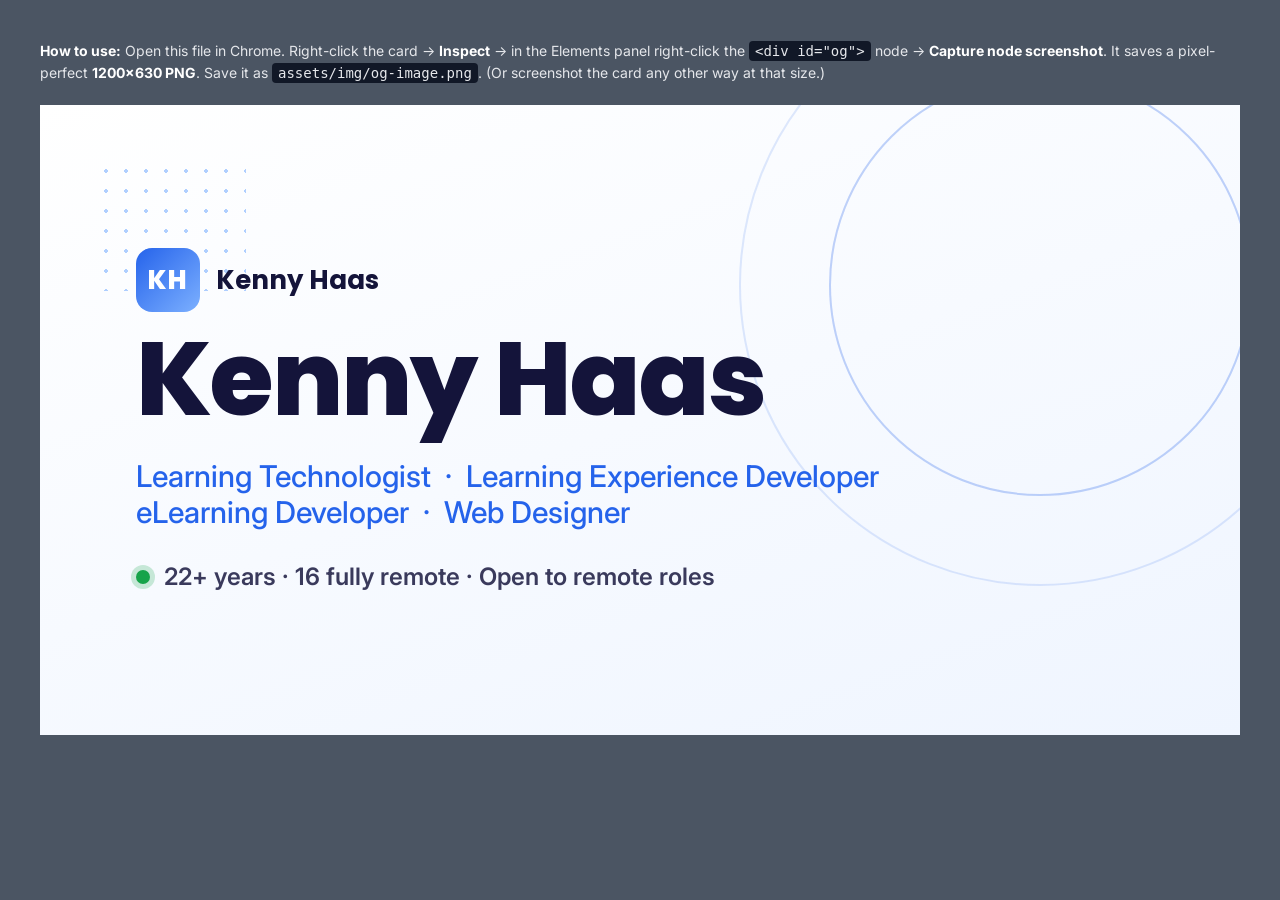
==== assets/og-image-template.html @ 169c087e "Initial commit: Kenny Haas portfolio Static single-page portfolio (HTML/CSS/JS, no build step): - He" ====
<!DOCTYPE html>
<html lang="en">
<head>
<meta charset="utf-8" />
<title>OG image template — screenshot the card below at 1200×630</title>
<link href="https://fonts.googleapis.com/css2?family=Inter:wght@400;500;600;700&family=Poppins:wght@700;800&display=swap" rel="stylesheet" />
<style>
  :root{
    --brand:#2563eb; --brand-light:#7cb0ff; --brand-50:#eff5ff; --brand-100:#dbe9ff;
    --ink:#14143a; --ink-soft:#3a3a5c;
    --font-head:"Poppins","Segoe UI",system-ui,sans-serif;
    --font-body:"Inter","Segoe UI",system-ui,sans-serif;
  }
  *{box-sizing:border-box;margin:0;padding:0}
  body{background:#4b5563;font-family:var(--font-body);padding:40px;display:flex;flex-direction:column;align-items:center;gap:20px}
  .note{color:#e5e7eb;font-size:14px;max-width:1200px;line-height:1.6}
  .note b{color:#fff}
  .note code{background:#111827;padding:2px 6px;border-radius:4px}

  /* ==== THE CARD — capture this element as a 1200x630 PNG ==== */
  #og{
    width:1200px;height:630px;position:relative;overflow:hidden;
    background:linear-gradient(160deg,#ffffff 0%, var(--brand-50) 100%);
    font-family:var(--font-body);
  }
  #og .rings{position:absolute;top:-140px;right:-120px;width:680px;height:680px;color:var(--brand)}
  #og .rings circle{fill:none;stroke:currentColor;stroke-width:2}
  #og .dotcol{position:absolute;left:56px;top:56px;width:150px;height:130px;
    background-image:radial-gradient(var(--brand-light) 2px, transparent 2px);background-size:20px 20px;opacity:.6}
  #og .inner{position:absolute;inset:0;padding:88px 96px;display:flex;flex-direction:column;justify-content:center;gap:6px}
  #og .badge{display:inline-flex;align-items:center;gap:16px;margin-bottom:10px}
  #og .kh{display:grid;place-items:center;width:64px;height:64px;border-radius:16px;
    background:linear-gradient(135deg,var(--brand),var(--brand-light));color:#fff;font-family:var(--font-head);font-weight:800;font-size:26px;letter-spacing:1px}
  #og .kh-name{font-family:var(--font-head);font-weight:700;font-size:26px;color:var(--ink)}
  #og h1{font-family:var(--font-head);font-weight:800;font-size:104px;line-height:.98;letter-spacing:-2px;color:var(--ink)}
  #og .roles{margin-top:22px;font-size:30px;font-weight:500;color:var(--brand)}
  #og .status{margin-top:26px;display:inline-flex;align-items:center;gap:14px;font-size:24px;font-weight:600;color:var(--ink-soft)}
  #og .dot{width:14px;height:14px;border-radius:50%;background:#16a34a;box-shadow:0 0 0 5px rgba(22,163,74,.22)}
</style>
</head>
<body>
  <p class="note">
    <b>How to use:</b> Open this file in Chrome. Right-click the card &rarr; <b>Inspect</b> &rarr; in the
    Elements panel right-click the <code>&lt;div id="og"&gt;</code> node &rarr; <b>Capture node screenshot</b>.
    It saves a pixel-perfect <b>1200&times;630 PNG</b>. Save it as
    <code>assets/img/og-image.png</code>. (Or screenshot the card any other way at that size.)
  </p>

  <div id="og">
    <svg class="rings" viewBox="0 0 680 680"><circle cx="360" cy="320" r="300" opacity=".14"/><circle cx="360" cy="320" r="210" opacity=".24"/><circle cx="360" cy="320" r="210" fill="var(--brand)" opacity=".05" stroke="none"/></svg>
    <div class="dotcol"></div>
    <div class="inner">
      <div class="badge">
        <span class="kh">KH</span>
        <span class="kh-name">Kenny Haas</span>
      </div>
      <h1>Kenny Haas</h1>
      <div class="roles">Learning Technologist &nbsp;&middot;&nbsp; Learning Experience Developer <br /> eLearning Developer &nbsp;&middot;&nbsp; Web Designer</div>
      <div class="status"><span class="dot"></span> 22+ years &middot; 16 fully remote &middot; Open to remote roles</div>
    </div>
  </div>
</body>
</html>
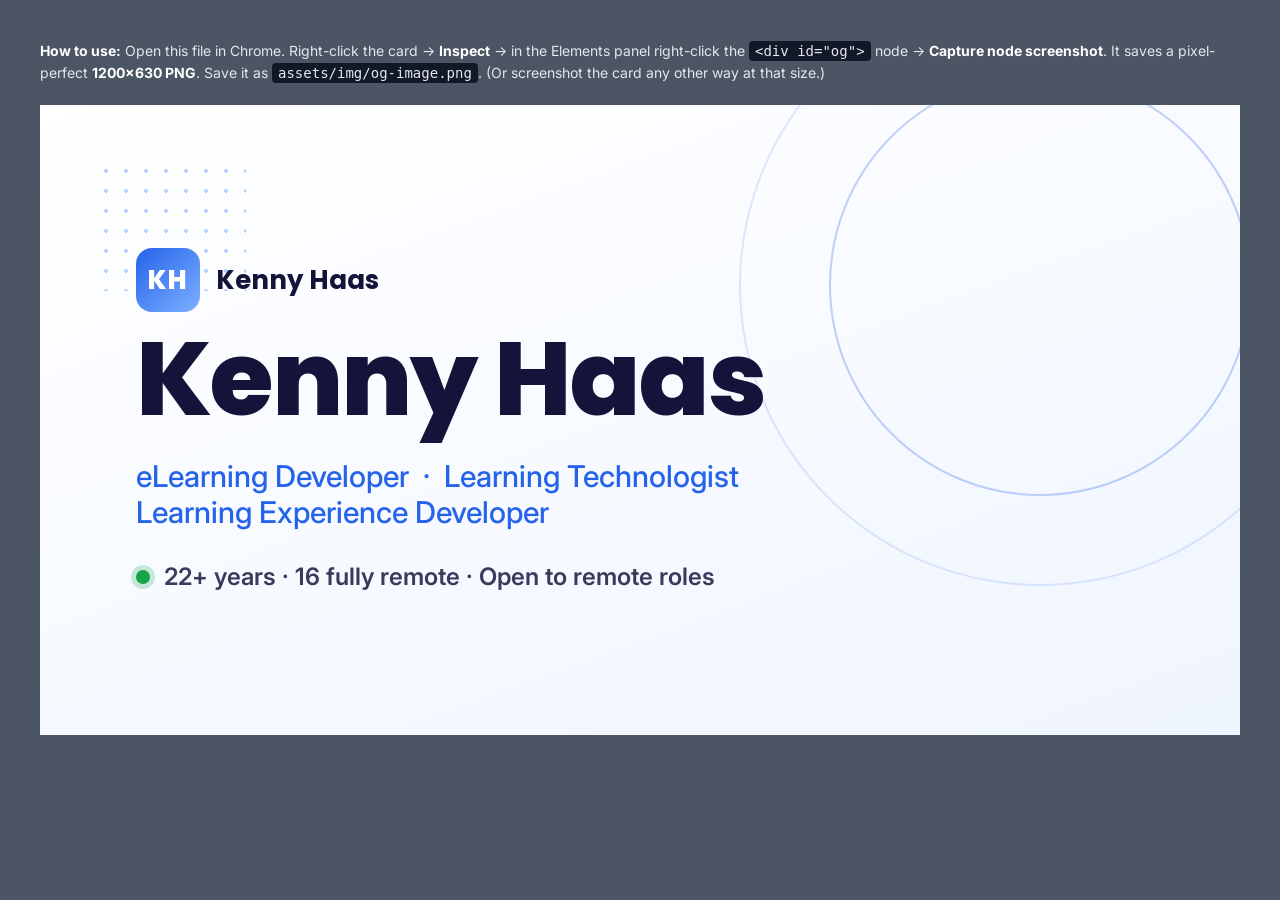
==== commit fdf94dc2: "Update job titles site-wide, add Camtasia, refresh OG card and resume - Hero, page <title>/OG/Twitte" ====
--- a/assets/og-image-template.html
+++ b/assets/og-image-template.html
@@ -55,7 +55,7 @@
         <span class="kh-name">Kenny Haas</span>
       </div>
       <h1>Kenny Haas</h1>
-      <div class="roles">Learning Technologist &nbsp;&middot;&nbsp; Learning Experience Developer <br /> eLearning Developer &nbsp;&middot;&nbsp; Web Designer</div>
+      <div class="roles">eLearning Developer &nbsp;&middot;&nbsp; Learning Technologist <br /> Learning Experience Developer</div>
       <div class="status"><span class="dot"></span> 22+ years &middot; 16 fully remote &middot; Open to remote roles</div>
     </div>
   </div>
